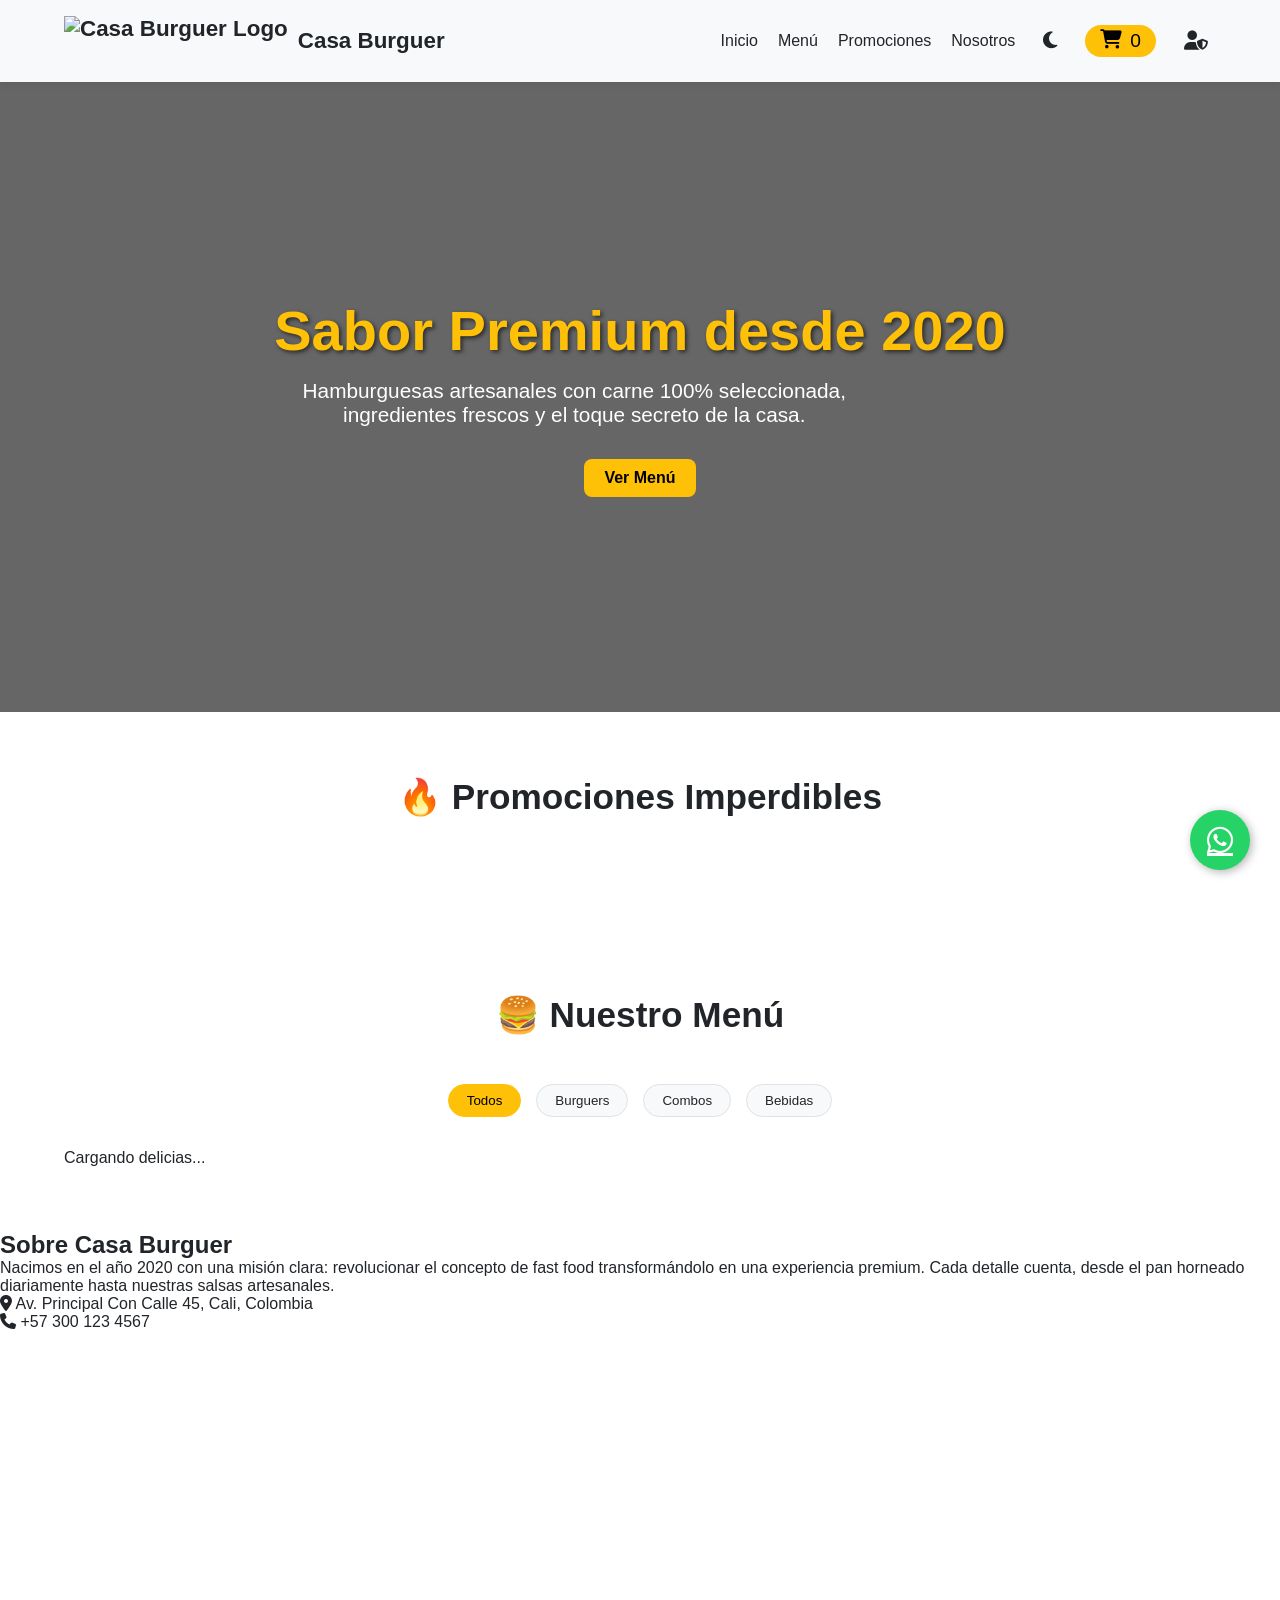
==== index.html @ dbb4780a "Add files via upload" ====
<!DOCTYPE html>
<html lang="es" data-theme="light">
<head>
    <meta charset="UTF-8">
    <meta name="viewport" content="width=device-width, initial-scale=1.0">
    <title>Casa Burguer - Fast Food Premium desde 2020</title>
    <link rel="stylesheet" href="styles.css">
    <link rel="stylesheet" href="https://cdnjs.cloudflare.com/ajax/libs/font-awesome/6.4.0/css/all.min.css">
</head>
<body>

    <header class="navbar">
        <div class="logo-container">
            <img src="https://i.imgur.com/0ghT0Yz.png" alt="Casa Burguer Logo" class="logo">
            <span>Casa Burguer</span>
        </div>
        <nav class="nav-menu">
            <a href="#home">Inicio</a>
            <a href="#menu">Menú</a>
            <a href="#promos">Promociones</a>
            <a href="#nosotros">Nosotros</a>
            <button id="theme-toggle" class="btn-icon"><i class="fas fa-moon"></i></button>
            <button id="cart-btn" class="btn-cart">
                <i class="fas fa-shopping-cart"></i>
                <span id="cart-count">0</span>
            </button>
            <a href="admin.html" class="btn-admin-nav"><i class="fas fa-user-shield"></i></a>
        </nav>
    </header>

    <section id="home" class="hero">
        <div class="hero-content">
            <h1>Sabor Premium desde 2020</h1>
            <p>Hamburguesas artesanales con carne 100% seleccionada, ingredientes frescos y el toque secreto de la casa.</p>
            <a href="#menu" class="btn-primary">Ver Menú</a>
        </div>
    </section>

    <section id="promos" class="section-container">
        <h2 class="section-title">🔥 Promociones Imperdibles</h2>
        <div class="promos-grid" id="promos-container">
            </div>
    </section>

    <section id="menu" class="section-container">
        <h2 class="section-title">🍔 Nuestro Menú</h2>
        <div class="categories-filter">
            <button class="btn-filter active" data-category="todos">Todos</button>
            <button class="btn-filter" data-category="burguers">Burguers</button>
            <button class="btn-filter" data-category="combos">Combos</button>
            <button class="btn-filter" data-category="bebidas">Bebidas</button>
        </div>
        <div class="products-grid" id="products-container">
            <p class="loading">Cargando delicias...</p>
        </div>
    </section>

    <section id="nosotros" class="about-section">
        <div class="about-info">
            <h2>Sobre Casa Burguer</h2>
            <p>Nacimos en el año 2020 con una misión clara: revolucionar el concepto de fast food transformándolo en una experiencia premium. Cada detalle cuenta, desde el pan horneado diariamente hasta nuestras salsas artesanales.</p>
            <div class="contact-details">
                <p><i class="fas fa-map-marker-alt"></i> Av. Principal Con Calle 45, Cali, Colombia</p>
                <p><i class="fas fa-phone"></i> +57 300 123 4567</p>
            </div>
        </div>
        <div class="about-map">
            <iframe src="https://www.google.com/maps/embed?pb=!1m18!1m12!1m3!1d3982.678123456789!2d-76.532!3d3.451!2m3!1f0!2f0!3f0!3m2!1i1024!2i768!4f13.1!3m3!1m2!1s0x0%3A0x0!2zM8KwMjcnMDMuNiJOIDc2wrAzMSc1NS4yIlc!5e0!3m2!1ses!2sco!4v1710000000000!5m2!1ses!2sco" width="100%" height="300" style="border:0; border-radius:12px;" allowfullscreen="" loading="lazy"></iframe>
        </div>
    </section>

    <div id="cart-modal" class="modal">
        <div class="modal-content">
            <span class="close-modal" id="close-cart">&times;</span>
            <h2><i class="fas fa-shopping-basket"></i> Tu Pedido</h2>
            <div id="cart-items-container">
                </div>
            <div class="cart-summary">
                <h3>Total: <span id="cart-total-val">$0</span></h3>
            </div>
            
            <form id="checkout-form" class="checkout-form">
                <h3>Datos de Entrega</h3>
                <input type="text" id="cust-name" placeholder="Nombre completo" required>
                <input type="tel" id="cust-phone" placeholder="Número de Teléfono" required>
                <input type="text" id="cust-address" placeholder="Dirección de residencia" required>
                <input type="url" id="cust-maps" placeholder="Enlace de ubicación Google Maps (Opcional)">
                
                <label for="cust-payment">Método de Pago:</label>
                <select id="cust-payment" required>
                    <option value="Efectivo">Efectivo contra entrega</option>
                    <option value="Transferencia QR">Transferencia (Ver QR al finalizar)</option>
                </select>
                
                <textarea id="cust-notes" placeholder="Notas adicionales (Ej: sin cebolla, traer cambio de $50k)"></textarea>
                
                <button type="submit" class="btn-checkout">Confirmar y Enviar Pedido</button>
            </form>
        </div>
    </div>

    <div id="qr-modal" class="modal">
        <div class="modal-content text-center">
            <h2>¡Pedido Recibido! 🎉</h2>
            <p>Para reportar tu pago por transferencia, escanea el siguiente código QR:</p>
            <div class="qr-container">
                <img src="https://api.qrserver.com/v1/create-qr-code/?size=200x200&data=https://casaburguer.com/pagos" alt="QR Pago">
            </div>
            <p class="qr-sub">Monto total: <strong id="qr-total-amout"></strong></p>
            <button id="btn-close-qr" class="btn-primary">Entendido</button>
        </div>
    </div>

    <a href="https://wa.me/573001234567?text=Hola%20Casa%20Burguer!%20Quiero%20ordenar." class="whatsapp-float" target="_blank">
        <i class="fab fa-whatsapp"></i>
    </a>

    <script src="https://www.gstatic.com/firebasejs/10.8.0/firebase-app-compat.js"></script>
    <script src="https://www.gstatic.com/firebasejs/10.8.0/firebase-firestore-compat.js"></script>
    <script src="https://www.gstatic.com/firebasejs/10.8.0/firebase-auth-compat.js"></script>
    <script src="https://www.gstatic.com/firebasejs/10.8.0/firebase-storage-compat.js"></script>
    
    <script src="app.js"></script>
</body>
</html>
---- styles.css ----
/* VARIABLES DE DISEÑO (SISTEMA DE DISEÑO MODERN ATOMIC) */
:root {
    --bg-primary: #ffffff;
    --bg-secondary: #f8f9fa;
    --text-main: #212529;
    --text-muted: #6c757d;
    --accent: #ffc107; /* Color Hamburguesa Premium */
    --accent-hover: #e0a800;
    --danger: #dc3545;
    --success: #28a745;
    --info: #17a2b8;
    --border-color: #dee2e6;
    --shadow: 0 4px 6px rgba(0,0,0,0.05);
    --transition: all 0.3s cubic-bezier(0.25, 0.8, 0.25, 1);
}

[data-theme="dark"] {
    --bg-primary: #121212;
    --bg-secondary: #1e1e1e;
    --text-main: #f8f9fa;
    --text-muted: #a0a0a0;
    --border-color: #333333;
    --shadow: 0 4px 6px rgba(0,0,0,0.5);
}

/* RESET GENERAL */
* { margin: 0; padding: 0; box-sizing: border-box; font-family: 'Segoe UI', Tahoma, Geneva, Verdana, sans-serif; }
html { scroll-behavior: smooth; }
body { background-color: var(--bg-primary); color: var(--text-main); transition: var(--transition); }

/* NAVBAR COMPLETO */
.navbar {
    display: flex; justify-content: space-between; align-items: center;
    padding: 1rem 5%; background-color: var(--bg-secondary);
    box-shadow: var(--shadow); position: sticky; top: 0; z-index: 1000;
}
.logo-container { display: flex; align-items: center; gap: 10px; font-weight: bold; font-size: 1.4rem; }
.logo { height: 50px; width: auto; object-fit: contain; }
.logo-sm { height: 35px; }
.nav-menu { display: flex; align-items: center; gap: 20px; }
.nav-menu a { text-decoration: none; color: var(--text-main); font-weight: 500; transition: var(--transition); }
.nav-menu a:hover { color: var(--accent); }

/* BOTONES DE CONTROL DE UI */
.btn-icon, .btn-cart, .btn-admin-nav {
    background: none; border: none; font-size: 1.2rem; color: var(--text-main); cursor: pointer; position: relative;
    padding: 8px; border-radius: 50%; transition: var(--transition);
}
.btn-cart { background: var(--accent); color: #000; border-radius: 20px; padding: 5px 15px; display: flex; gap: 8px; }
.btn-primary { background-color: var(--accent); color: #000; border: none; padding: 10px 20px; border-radius: 8px; font-weight: 600; cursor: pointer; transition: var(--transition); text-decoration: none; display: inline-block; }
.btn-primary:hover { background-color: var(--accent-hover); transform: translateY(-2px); }

/* HERO SECTION */
.hero {
    height: 70vh; background: linear-gradient(rgba(0,0,0,0.6), rgba(0,0,0,0.6)), url('https://images.unsplash.com/photo-1568901346375-23c9450c58cd?q=80&w=1200') center/cover;
    display: flex; align-items: center; justify-content: center; text-align: center; color: #fff; padding: 0 20px;
}
.hero-content h1 { font-size: 3.5rem; margin-bottom: 1rem; color: var(--accent); text-shadow: 2px 2px 4px rgba(0,0,0,0.6); }
.hero-content p { font-size: 1.3rem; max-width: 600px; margin-bottom: 2rem; }

/* REJILLAS Y COMPONENTES DINÁMICOS */
.section-container { padding: 4rem 5%; }
.section-title { text-align: center; margin-bottom: 3rem; font-size: 2.2rem; position: relative; }
.categories-filter { display: flex; justify-content: center; gap: 15px; margin-bottom: 2rem; }
.btn-filter { padding: 8px 18px; border-radius: 20px; border: 1px solid var(--border-color); background: var(--bg-secondary); color: var(--text-main); cursor: pointer; font-weight: 500; }
.btn-filter.active { background: var(--accent); color: #000; border-color: var(--accent); }

.products-grid, .promos-grid {
    display: grid; grid-template-columns: repeat(auto-fill, minmax(280px, 1fr)); gap: 30px;
}
.product-card {
    background: var(--bg-secondary); border-radius: 15px; overflow: hidden; box-shadow: var(--shadow); transition: var(--transition); display: flex; flex-direction: column; justify-content: space-between;
}
.product-card:hover { transform: translateY(-5px); }
.product-img { width: 100%; height: 200px; object-fit: cover; }
.product-info { padding: 20px; text-align: center; }
.product-price { font-size: 1.4rem; color: var(--accent); font-weight: bold; margin: 10px 0; }

/* MODALES MULTIPROPÓSITO */
.modal { display: none; position: fixed; top: 0; left: 0; width: 100%; height: 100%; background: rgba(0,0,0,0.7); z-index: 2000; justify-content: center; align-items: center; }
.modal-content { background: var(--bg-primary); padding: 30px; border-radius: 15px; max-width: 500px; width: 90%; max-height: 90vh; overflow-y: auto; position: relative; }
.close-modal { position: absolute; top: 15px; right: 20px; font-size: 1.8rem; cursor: pointer; }

/* FORMULARIOS */
.checkout-form { display: flex; flex-direction: column; gap: 15px; margin-top: 20px; }
.checkout-form input, .checkout-form select, .checkout-form textarea { padding: 10px; border-radius: 8px; border: 1px solid var(--border-color); background: var(--bg-secondary); color: var(--text-main); }

/* PANEL DE ADMINISTRADOR LAYOUT */
.admin-body { display: block; height: 100vh; background: #f0f2f5; color: #333; }
.admin-layout { display: flex; height: 100vh; overflow: hidden; }
.sidebar { width: 260px; background: #111; color: #fff; display: flex; flex-direction: column; justify-content: space-between; }
.sidebar-header { padding: 20px; display: flex; align-items: center; gap: 10px; background: #000; }
.sidebar-nav { display: flex; flex-direction: column; flex-grow: 1; padding: 20px 0; }
.nav-item { background: none; border: none; color: #aaa; padding: 15px 25px; text-align: left; font-size: 1rem; cursor: pointer; width: 100%; display: flex; align-items: center; gap: 12px; }
.nav-item:hover, .nav-item.active { background: #222; color: var(--accent); }
.nav-item.logout { margin-top: auto; color: var(--danger); }
.main-content { flex-grow: 1; display: flex; flex-direction: column; background: var(--bg-primary); overflow-y: auto; }
.topbar { padding: 20px 40px; background: var(--bg-secondary); display: flex; justify-content: space-between; align-items: center; border-bottom: 1px solid var(--border-color); }

/* CUADROS ESTADÍSTICOS (DASHBOARD) */
.stats-grid { display: grid; grid-template-columns: repeat(auto-fit, minmax(200px, 1fr)); gap: 20px; padding: 30px; }
.stat-card { background: var(--bg-secondary); padding: 25px; border-radius: 12px; box-shadow: var(--shadow); border-left: 5px solid var(--accent); }
.stat-card.warning { border-left-color: var(--danger); }
.stat-card.success { border-left-color: var(--success); }
.stat-card.info { border-left-color: var(--info); }
.chart-container { padding: 0 30px 30px 30px; max-width: 800px; }

/* TABLAS RESPONSIVAS */
.table-responsive { padding: 0 30px; overflow-x: auto; }
.table { width: 100%; border-collapse: collapse; margin-top: 20px; background: var(--bg-secondary); border-radius: 8px; overflow: hidden; }
.table th, .table td { padding: 12px 15px; text-align: left; border-bottom: 1px solid var(--border-color); }
.table th { background-color: var(--bg-secondary); font-weight: 600; }

/* LOGIN VIEW */
.login-wrapper { height: 100vh; display: flex; justify-content: center; align-items: center; background: #1a1a1a; }
.login-card { background: #fff; padding: 40px; border-radius: 15px; width: 100%; max-width: 400px; text-align: center; }
.login-logo { height: 80px; margin-bottom: 20px; }
.login-card input { width: 100%; padding: 12px; margin-bottom: 15px; border-radius: 8px; border: 1px solid #ccc; }

/* EXTRAS */
.whatsapp-float { position: fixed; bottom: 30px; right: 30px; background-color: #25d366; color: white; border-radius: 50%; width: 60px; height: 60px; display: flex; justify-content: center; align-items: center; font-size: 30px; box-shadow: 2px 2px 10px rgba(0,0,0,0.3); z-index: 100; transition: var(--transition); }
.whatsapp-float:hover { transform: scale(1.1); }
.badge { background: var(--danger); color: white; padding: 2px 8px; border-radius: 10px; font-size: 0.8rem; }
.hidden { display: none !important; }
.w-100 { width: 100%; }
.text-center { text-align: center; }

/* RESPONSIVE DESIGN */
@media(max-width: 768px) {
    .navbar { flex-direction: column; gap: 15px; }
    .nav-menu { flex-wrap: wrap; justify-content: center; }
    .admin-layout { flex-direction: column; }
    .sidebar { width: 100%; height: auto; }
    .hero-content h1 { font-size: 2.2rem; }
}
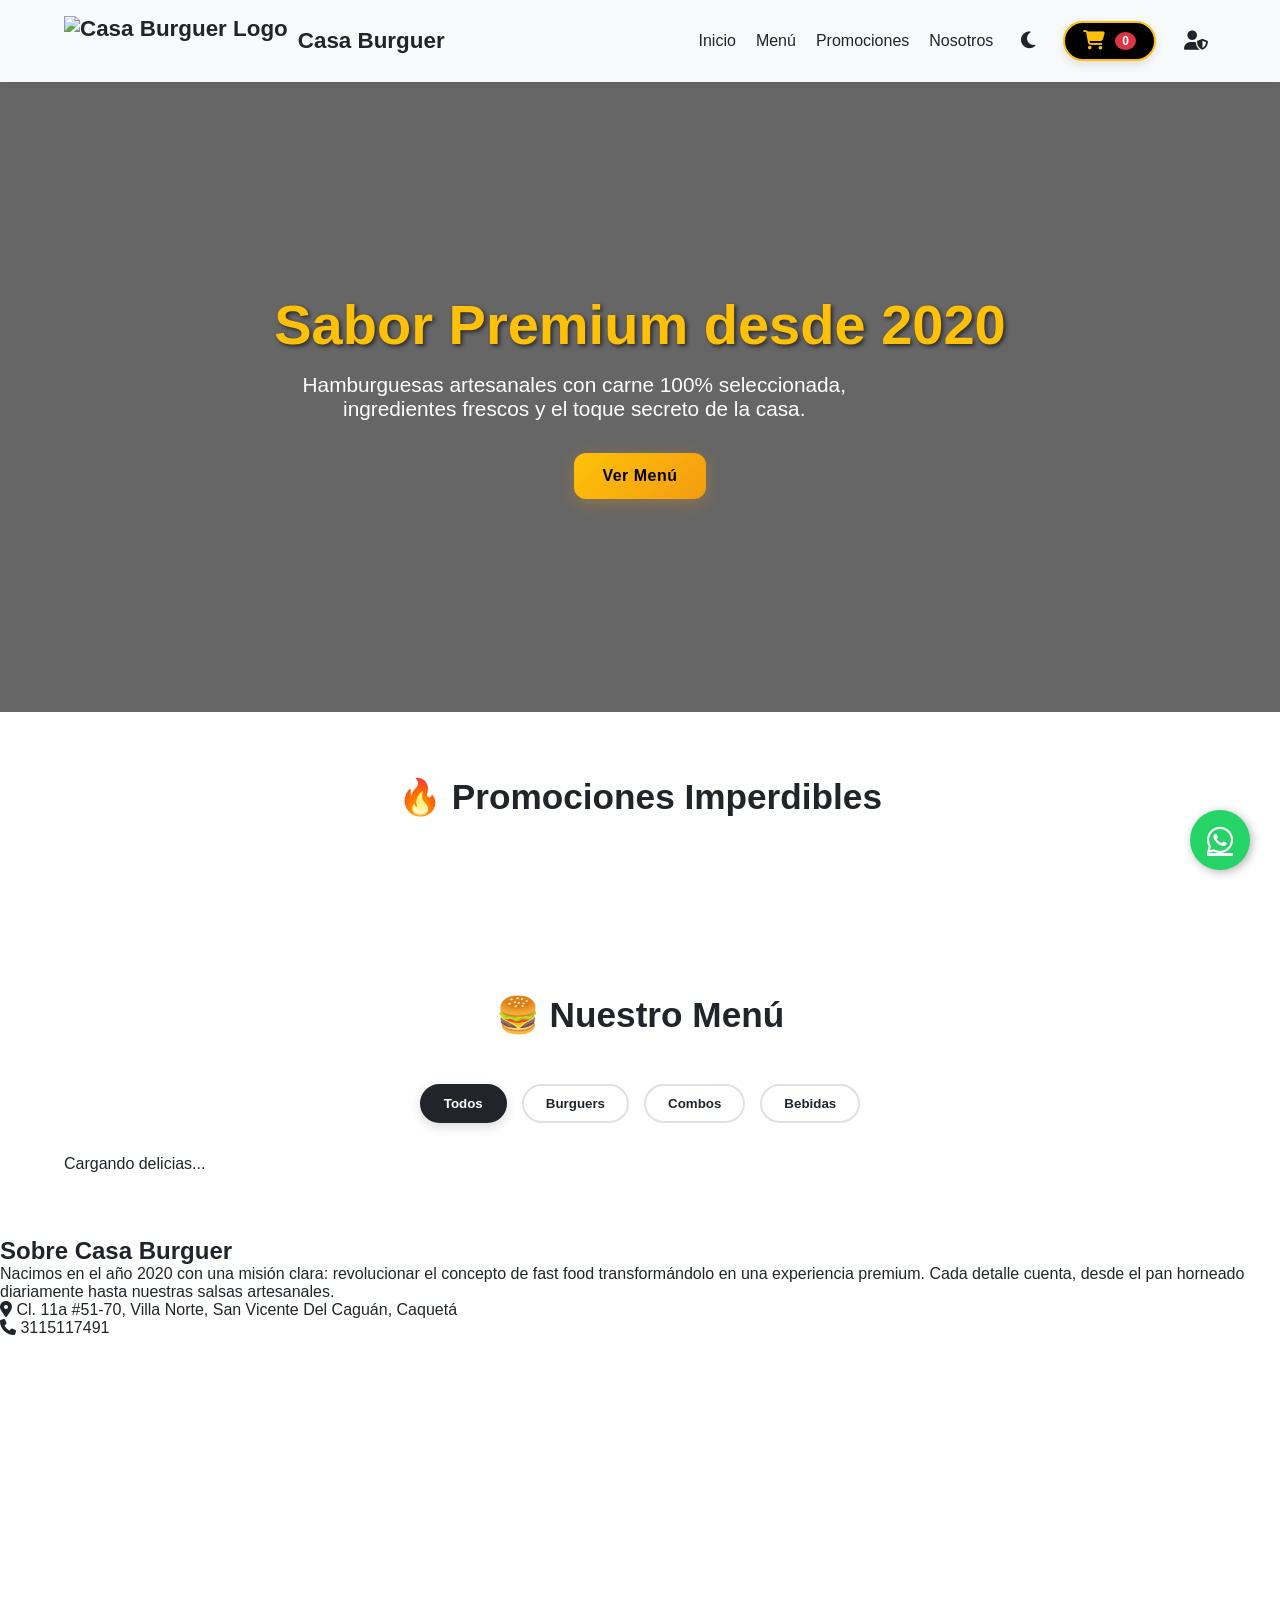
==== commit ca5760cb: "Numero de telefono y maps del negocio 1" ====
--- a/index.html
+++ b/index.html
@@ -60,12 +60,12 @@
             <h2>Sobre Casa Burguer</h2>
             <p>Nacimos en el año 2020 con una misión clara: revolucionar el concepto de fast food transformándolo en una experiencia premium. Cada detalle cuenta, desde el pan horneado diariamente hasta nuestras salsas artesanales.</p>
             <div class="contact-details">
-                <p><i class="fas fa-map-marker-alt"></i> Av. Principal Con Calle 45, Cali, Colombia</p>
-                <p><i class="fas fa-phone"></i> +57 300 123 4567</p>
+                <p><i class="fas fa-map-marker-alt"></i> Cl. 11a #51-70, Villa Norte, San Vicente Del Caguán, Caquetá</p>
+                <p><i class="fas fa-phone"></i> 3115117491</p>
             </div>
         </div>
         <div class="about-map">
-            <iframe src="https://www.google.com/maps/embed?pb=!1m18!1m12!1m3!1d3982.678123456789!2d-76.532!3d3.451!2m3!1f0!2f0!3f0!3m2!1i1024!2i768!4f13.1!3m3!1m2!1s0x0%3A0x0!2zM8KwMjcnMDMuNiJOIDc2wrAzMSc1NS4yIlc!5e0!3m2!1ses!2sco!4v1710000000000!5m2!1ses!2sco" width="100%" height="300" style="border:0; border-radius:12px;" allowfullscreen="" loading="lazy"></iframe>
+        <iframe src="https://www.google.com/maps?q=Cl.%2011a%20%2351-70%2C%20Villa%20Norte%2C%20San%20Vicente%20Del%20Cagu%C3%A1n%2C%20Caquet%C3%A1&output=embed" width="100%" height="300" style="border:0; border-radius:12px;" allowfullscreen="" loading="lazy"></iframe>
         </div>
     </section>
 
@@ -111,7 +111,7 @@
         </div>
     </div>
 
-    <a href="https://wa.me/573001234567?text=Hola%20Casa%20Burguer!%20Quiero%20ordenar." class="whatsapp-float" target="_blank">
+    <a href="https://wa.me/573115117491?text=Hola%20Casa%20Burguer!%20Quiero%20ordenar." class="whatsapp-float" target="_blank">
         <i class="fab fa-whatsapp"></i>
     </a>
 
@@ -122,4 +122,4 @@
     
     <script src="app.js"></script>
 </body>
-</html>+</html>
--- a/styles.css
+++ b/styles.css
@@ -132,4 +132,125 @@
     .admin-layout { flex-direction: column; }
     .sidebar { width: 100%; height: auto; }
     .hero-content h1 { font-size: 2.2rem; }
-}+}
+
+/* ==========================================================================
+   SISTEMA DE MICRO-INTERACCIONES Y EFECTOS PREMIUM (CASA BURGUER)
+   ========================================================================== */
+
+/* 1. DISEÑO BASE DE BOTONES PRINCIPALES */
+.btn-primary, .btn-checkout {
+    position: relative;
+    background: linear-gradient(135deg, var(--accent) 0%, #f39c12 100%);
+    color: #000000;
+    font-weight: 700;
+    letter-spacing: 0.5px;
+    border: none;
+    padding: 14px 28px;
+    border-radius: 12px;
+    cursor: pointer;
+    box-shadow: 0 4px 15px rgba(243, 156, 18, 0.3);
+    transition: all 0.25s cubic-bezier(0.4, 0, 0.2, 1);
+    outline: none;
+    overflow: hidden;
+}
+
+/* Estado: Hover (Pasar el cursor por encima) - Se eleva y brilla */
+.btn-primary:hover, .btn-checkout:hover {
+    transform: translateY(-3px);
+    box-shadow: 0 8px 25px rgba(243, 156, 18, 0.5);
+    filter: brightness(1.08);
+}
+
+/* Estado: Active (El milisegundo exacto del CLIC) - Efecto de hundimiento físico */
+.btn-primary:active, .btn-checkout:active {
+    transform: translateY(1px);
+    box-shadow: 0 2px 8px rgba(243, 156, 18, 0.4);
+    filter: brightness(0.95);
+}
+
+
+/* 2. BOTÓN DE FILTROS DE CATEGORÍAS (Efecto Cápsula Inteligente) */
+.btn-filter {
+    padding: 10px 22px;
+    border-radius: 25px;
+    border: 2px solid var(--border-color);
+    background: var(--bg-primary);
+    color: var(--text-main);
+    font-weight: 600;
+    cursor: pointer;
+    transition: all 0.2s ease;
+}
+
+/* Hover en Filtros */
+.btn-filter:hover {
+    border-color: var(--accent);
+    color: var(--accent);
+    background: rgba(255, 193, 7, 0.05);
+}
+
+/* Estado Activo / Seleccionado de la Categoría */
+.btn-filter.active {
+    background: var(--text-main);
+    color: var(--bg-primary);
+    border-color: var(--text-main);
+    box-shadow: 0 4px 12px rgba(0, 0, 0, 0.15);
+}
+
+.btn-filter.active:active {
+    transform: scale(0.95);
+}
+
+
+/* 3. BOTÓN FLOTANTE DEL CARRITO (Con contador saltarín) */
+.btn-cart {
+    background: #000000;
+    color: var(--accent);
+    border: 2px solid var(--accent);
+    padding: 8px 18px;
+    border-radius: 30px;
+    font-weight: 700;
+    display: flex;
+    align-items: center;
+    gap: 10px;
+    box-shadow: 0 4px 10px rgba(0,0,0,0.1);
+}
+
+.btn-cart:hover {
+    background: var(--accent);
+    color: #000000;
+    transform: scale(1.05);
+}
+
+/* Animación cuando se agrega un producto (Añade la clase .pulse desde JS si quieres, o déjalo nativo) */
+#cart-count {
+    background: var(--danger);
+    color: white;
+    padding: 2px 7px;
+    border-radius: 50%;
+    font-size: 0.75rem;
+    min-width: 18px;
+    text-align: center;
+    display: inline-block;
+}
+
+
+/* 4. MEJORA VISUAL PARA LAS TARJETAS DE HAMBURGUESAS */
+.product-card {
+    border: 1px solid var(--border-color);
+    transition: transform 0.4s cubic-bezier(0.165, 0.84, 0.44, 1), box-shadow 0.4s ease;
+}
+
+.product-card:hover {
+    transform: translateY(-8px);
+    box-shadow: 0 15px 35px rgba(0, 0, 0, 0.1);
+    border-color: transparent;
+}
+
+/* Efecto de zoom suave en la foto de la hamburguesa al pasar el mouse */
+.product-card .product-img {
+    transition: transform 0.5s ease;
+}
+.product-card:hover .product-img {
+    transform: scale(1.04);
+}
